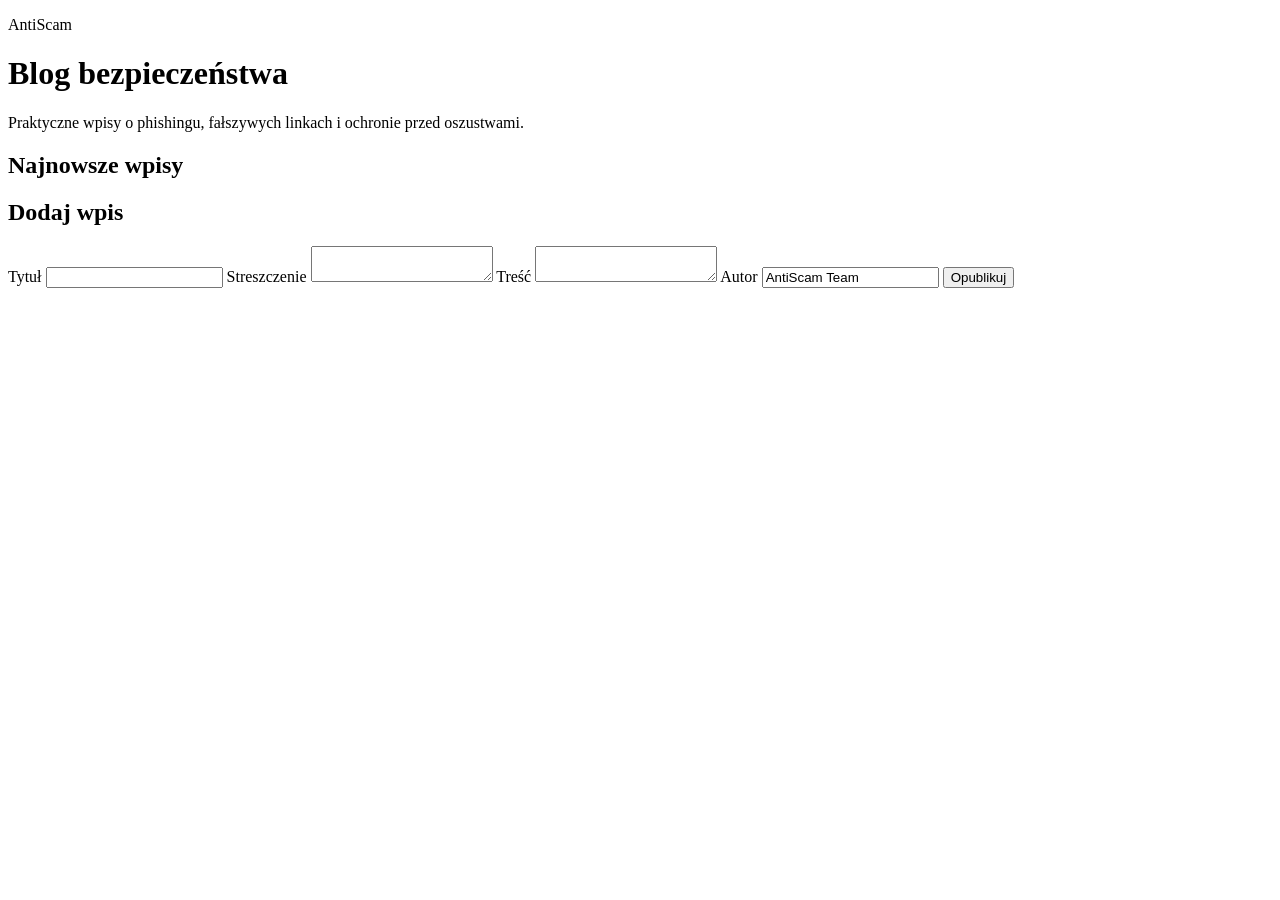
==== src/AntiScam.Blog.Api/wwwroot/index.html @ 68d79f9e "Add C# blog WebAPI with SQLite" ====
<!doctype html>
<html lang="pl">
<head>
  <meta charset="utf-8">
  <meta name="viewport" content="width=device-width, initial-scale=1">
  <title>AntiScam Blog</title>
  <link rel="stylesheet" href="/styles.css">
</head>
<body>
  <header class="site-header">
    <div>
      <p class="eyebrow">AntiScam</p>
      <h1>Blog bezpieczeństwa</h1>
      <p class="lead">Praktyczne wpisy o phishingu, fałszywych linkach i ochronie przed oszustwami.</p>
    </div>
  </header>

  <main class="layout">
    <section class="panel">
      <div class="section-heading">
        <h2>Najnowsze wpisy</h2>
        <span id="workspace" class="workspace"></span>
      </div>
      <div id="posts" class="posts" aria-live="polite"></div>
    </section>

    <aside class="panel form-panel">
      <h2>Dodaj wpis</h2>
      <form id="post-form">
        <label>
          Tytuł
          <input id="title" name="title" required maxlength="160">
        </label>
        <label>
          Streszczenie
          <textarea id="summary" name="summary" required maxlength="300"></textarea>
        </label>
        <label>
          Treść
          <textarea id="content" name="content" required></textarea>
        </label>
        <label>
          Autor
          <input id="author" name="author" required value="AntiScam Team">
        </label>
        <button type="submit">Opublikuj</button>
      </form>
      <p id="form-status" class="status" role="status"></p>
    </aside>
  </main>

  <script src="/app.js"></script>
</body>
</html>
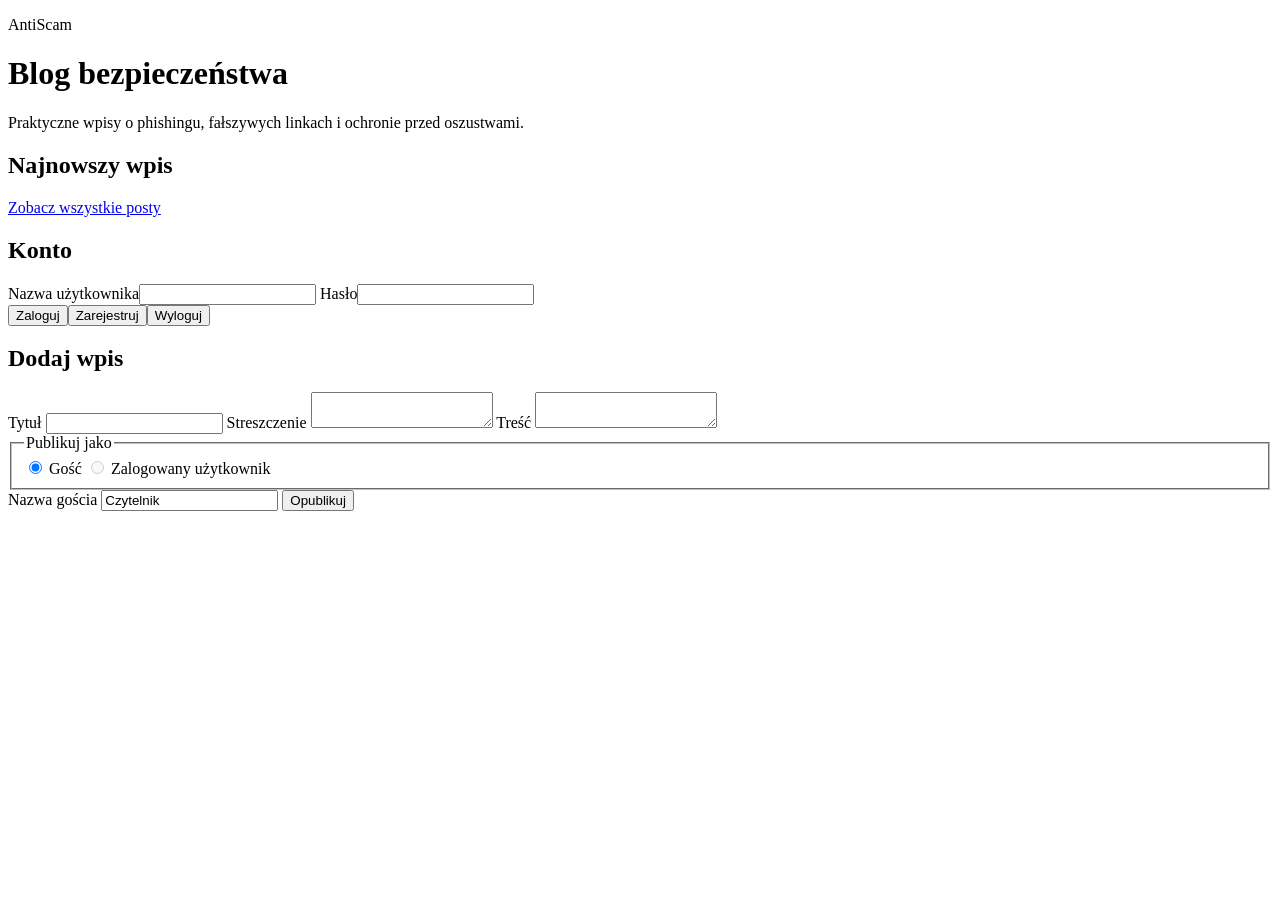
==== commit e2e0897b: "Prepare GitHub deployment: security fixes, backup and auth improvements, docs and UI updates" ====
--- a/src/AntiScam.Blog.Api/wwwroot/index.html
+++ b/src/AntiScam.Blog.Api/wwwroot/index.html
@@ -18,13 +18,33 @@
   <main class="layout">
     <section class="panel">
       <div class="section-heading">
-        <h2>Najnowsze wpisy</h2>
+        <div>
+          <h2 id="posts-heading">Najnowszy wpis</h2>
+          <a class="all-posts-link" href="/?view=all">Zobacz wszystkie posty</a>
+        </div>
         <span id="workspace" class="workspace"></span>
       </div>
       <div id="posts" class="posts" aria-live="polite"></div>
     </section>
 
     <aside class="panel form-panel">
+      <h2>Konto</h2>
+      <form id="auth-form">
+        <label>Nazwa użytkownika<input name="userName" required minlength="3" maxlength="100"></label>
+        <label>Hasło<input name="password" type="password" required minlength="12" autocomplete="current-password"></label>
+        <div class="auth-actions"><button type="submit" data-action="login">Zaloguj</button><button type="submit" data-action="register">Zarejestruj</button><button type="button" id="logout-button">Wyloguj</button></div>
+      </form>
+      <p id="auth-status" class="status" role="status"></p>
+
+      <section id="admin-panel" class="admin-panel" hidden>
+        <h2>Panel administratora</h2>
+        <p id="admin-status" class="status" role="status"></p>
+        <h3>Użytkownicy</h3>
+        <div id="admin-users" class="admin-list"></div>
+        <h3>Posty</h3>
+        <div id="admin-posts" class="admin-list"></div>
+      </section>
+
       <h2>Dodaj wpis</h2>
       <form id="post-form">
         <label>
@@ -39,9 +59,14 @@
           Treść
           <textarea id="content" name="content" required></textarea>
         </label>
+        <fieldset class="publication-identity">
+          <legend>Publikuj jako</legend>
+          <label><input type="radio" name="post-author-mode" value="guest" checked> Gość</label>
+          <label><input type="radio" name="post-author-mode" value="user" disabled> Zalogowany użytkownik</label>
+        </fieldset>
         <label>
-          Autor
-          <input id="author" name="author" required value="AntiScam Team">
+          <span class="author-label">Nazwa gościa</span>
+          <input id="author" name="author" required maxlength="100" value="Czytelnik">
         </label>
         <button type="submit">Opublikuj</button>
       </form>
@@ -49,6 +74,6 @@
     </aside>
   </main>
 
-  <script src="/app.js"></script>
+  <script src="/app.js?v=20260802-author-mode"></script>
 </body>
 </html>
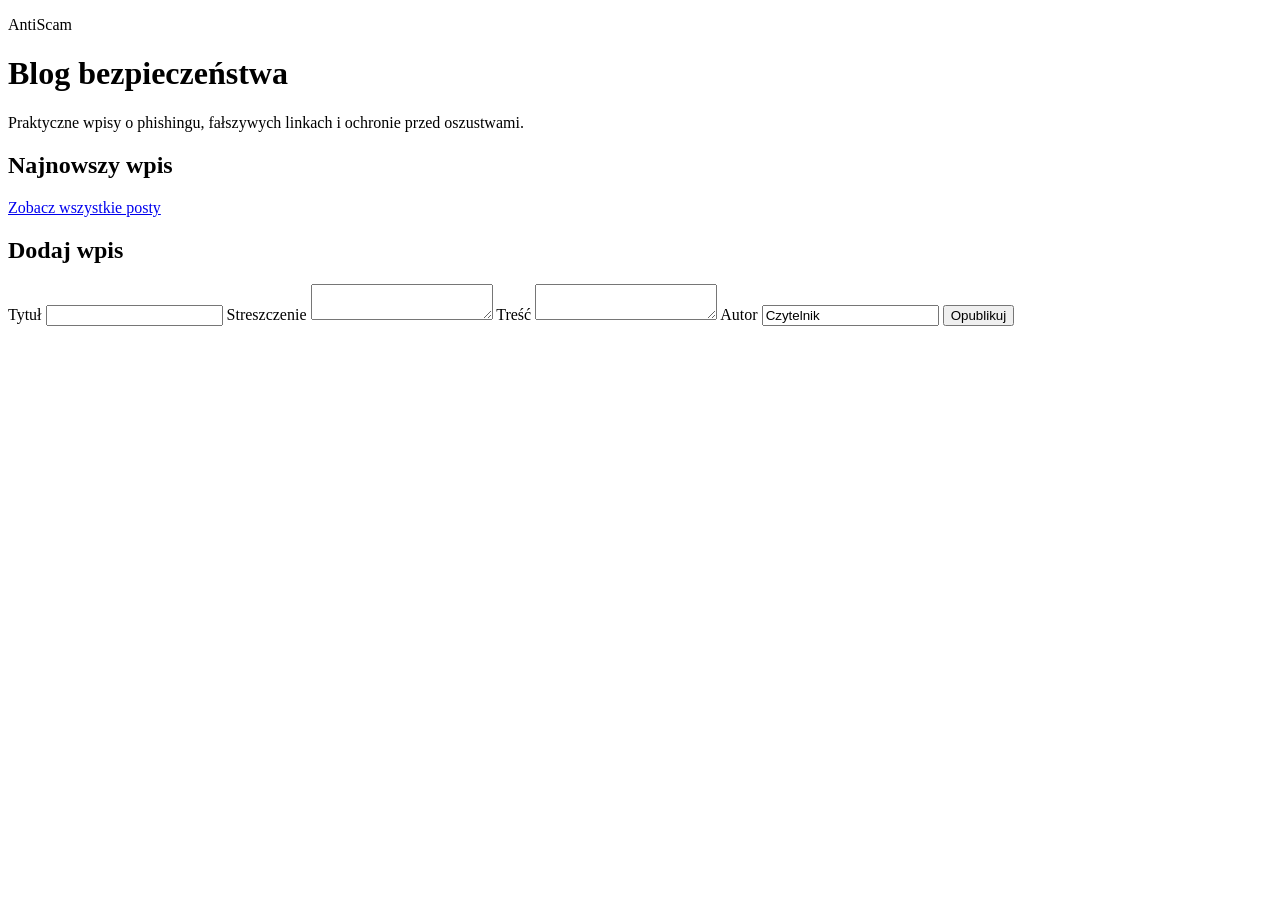
==== commit ad7142a7: "Update documentation and refactor API models" ====
--- a/src/AntiScam.Blog.Api/wwwroot/index.html
+++ b/src/AntiScam.Blog.Api/wwwroot/index.html
@@ -28,23 +28,6 @@
     </section>
 
     <aside class="panel form-panel">
-      <h2>Konto</h2>
-      <form id="auth-form">
-        <label>Nazwa użytkownika<input name="userName" required minlength="3" maxlength="100"></label>
-        <label>Hasło<input name="password" type="password" required minlength="12" autocomplete="current-password"></label>
-        <div class="auth-actions"><button type="submit" data-action="login">Zaloguj</button><button type="submit" data-action="register">Zarejestruj</button><button type="button" id="logout-button">Wyloguj</button></div>
-      </form>
-      <p id="auth-status" class="status" role="status"></p>
-
-      <section id="admin-panel" class="admin-panel" hidden>
-        <h2>Panel administratora</h2>
-        <p id="admin-status" class="status" role="status"></p>
-        <h3>Użytkownicy</h3>
-        <div id="admin-users" class="admin-list"></div>
-        <h3>Posty</h3>
-        <div id="admin-posts" class="admin-list"></div>
-      </section>
-
       <h2>Dodaj wpis</h2>
       <form id="post-form">
         <label>
@@ -59,13 +42,8 @@
           Treść
           <textarea id="content" name="content" required></textarea>
         </label>
-        <fieldset class="publication-identity">
-          <legend>Publikuj jako</legend>
-          <label><input type="radio" name="post-author-mode" value="guest" checked> Gość</label>
-          <label><input type="radio" name="post-author-mode" value="user" disabled> Zalogowany użytkownik</label>
-        </fieldset>
         <label>
-          <span class="author-label">Nazwa gościa</span>
+          Autor
           <input id="author" name="author" required maxlength="100" value="Czytelnik">
         </label>
         <button type="submit">Opublikuj</button>
@@ -74,6 +52,6 @@
     </aside>
   </main>
 
-  <script src="/app.js?v=20260802-author-mode"></script>
+  <script src="/app.js?v=20260816-no-auth"></script>
 </body>
 </html>
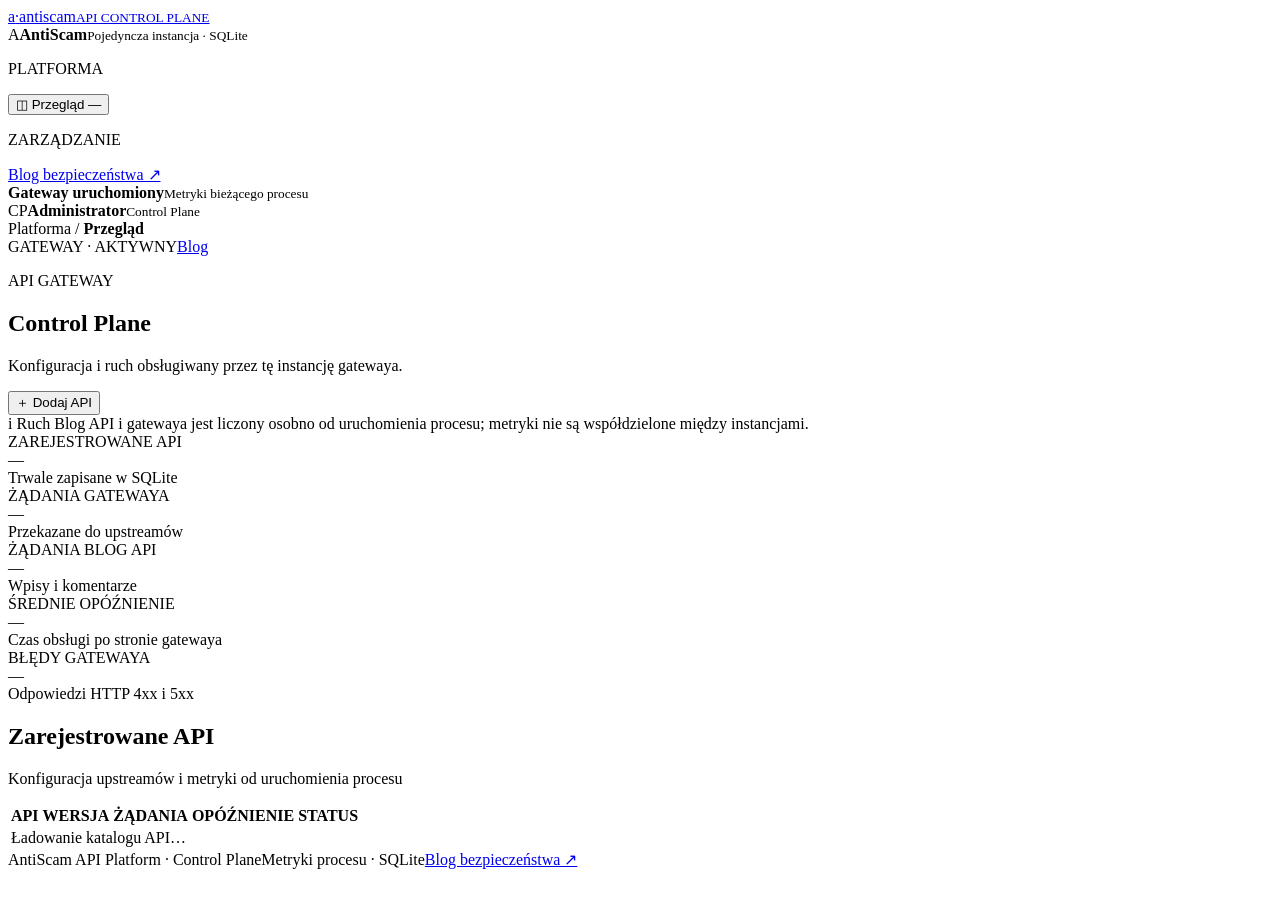
==== commit 9d0f0b1f: "feat: add API gateway and blog controls Co-authored-by: Copilot <223556219+Copilot@users.noreply.git" ====
--- a/src/AntiScam.Blog.Api/wwwroot/index.html
+++ b/src/AntiScam.Blog.Api/wwwroot/index.html
@@ -3,55 +3,140 @@
 <head>
   <meta charset="utf-8">
   <meta name="viewport" content="width=device-width, initial-scale=1">
-  <title>AntiScam Blog</title>
+  <meta name="theme-color" content="#101a2b">
+  <title>AntiScam · API Control Plane</title>
+  <link rel="preconnect" href="https://fonts.googleapis.com">
+  <link rel="preconnect" href="https://fonts.gstatic.com" crossorigin>
+  <link href="https://fonts.googleapis.com/css2?family=DM+Mono:wght@400;500&family=Manrope:wght@400;500;600;700;800&display=swap" rel="stylesheet">
   <link rel="stylesheet" href="/styles.css">
+  <link rel="stylesheet" href="/gateway.css">
 </head>
 <body>
-  <header class="site-header">
-    <div>
-      <p class="eyebrow">AntiScam</p>
-      <h1>Blog bezpieczeństwa</h1>
-      <p class="lead">Praktyczne wpisy o phishingu, fałszywych linkach i ochronie przed oszustwami.</p>
+  <aside class="sidebar">
+    <a class="brand" href="/"><span class="brand-mark">a<span>·</span></span><span>antiscam<small>API CONTROL PLANE</small></span></a>
+    <div class="org-switch"><span class="org-icon">A</span><span><b>AntiScam</b><small>Pojedyncza instancja · SQLite</small></span></div>
+    <p class="nav-label">PLATFORMA</p>
+    <nav aria-label="Główna nawigacja">
+      <button class="nav-item active" data-view="overview"><span class="nav-icon">◫</span> Przegląd <span class="nav-count">—</span></button>
+    </nav>
+    <p class="nav-label lower-label">ZARZĄDZANIE</p>
+    <nav aria-label="Zarządzanie"><a class="nav-item" href="/blog.html">Blog bezpieczeństwa ↗</a></nav>
+    <div class="sidebar-bottom">
+      <div class="region"><span class="pulse"></span><span><b>Gateway uruchomiony</b><small>Metryki bieżącego procesu</small></span></div>
+      <div class="user"><span class="avatar">CP</span><span><b>Administrator</b><small>Control Plane</small></span></div>
     </div>
-  </header>
+  </aside>
 
-  <main class="layout">
-    <section class="panel">
-      <div class="section-heading">
+  <main class="main">
+    <header class="topbar">
+      <div class="breadcrumbs">Platforma <span>/</span> <b id="crumb">Przegląd</b></div>
+      <div class="top-actions"><span class="env-pill gateway-live-pill"><i></i> GATEWAY · AKTYWNY</span><a class="help-button" href="/blog.html">Blog</a></div>
+    </header>
+    <div class="page-wrap">
+      <section class="page-heading">
         <div>
-          <h2 id="posts-heading">Najnowszy wpis</h2>
-          <a class="all-posts-link" href="/?view=all">Zobacz wszystkie posty</a>
+          <p class="overline" id="page-kicker">API GATEWAY</p>
+          <h1 id="page-title">Control Plane</h1>
+          <p id="page-subtitle">Konfiguracja i ruch obsługiwany przez tę instancję gatewaya.</p>
         </div>
-        <span id="workspace" class="workspace"></span>
+        <div class="heading-actions"><button class="button button-primary" id="add-api"><span>＋</span> Dodaj API</button></div>
+      </section>
+
+      <div class="live-note"><span>i</span> Ruch Blog API i gatewaya jest liczony osobno od uruchomienia procesu; metryki nie są współdzielone między instancjami.</div>
+      <section class="metrics" aria-label="Rzeczywiste metryki Blog API i gatewaya">
+        <article class="metric-card"><div class="metric-top"><span>ZAREJESTROWANE API</span></div><div class="metric-value">—</div><div class="metric-foot">Trwale zapisane w SQLite</div></article>
+        <article class="metric-card"><div class="metric-top"><span>ŻĄDANIA GATEWAYA</span></div><div class="metric-value">—</div><div class="metric-foot">Przekazane do upstreamów</div></article>
+        <article class="metric-card"><div class="metric-top"><span>ŻĄDANIA BLOG API</span></div><div class="metric-value">—</div><div class="metric-foot">Wpisy i komentarze</div></article>
+        <article class="metric-card"><div class="metric-top"><span>ŚREDNIE OPÓŹNIENIE</span></div><div class="metric-value">—</div><div class="metric-foot">Czas obsługi po stronie gatewaya</div></article>
+        <article class="metric-card"><div class="metric-top"><span>BŁĘDY GATEWAYA</span></div><div class="metric-value">—</div><div class="metric-foot">Odpowiedzi HTTP 4xx i 5xx</div></article>
+      </section>
+
+      <section class="bottom-grid">
+        <article class="panel api-panel">
+          <div class="panel-header"><div><h2>Zarejestrowane API</h2><p>Konfiguracja upstreamów i metryki od uruchomienia procesu</p></div></div>
+          <div class="table-wrap">
+            <table>
+              <thead><tr><th>API</th><th>WERSJA</th><th>ŻĄDANIA</th><th>OPÓŹNIENIE</th><th>STATUS</th></tr></thead>
+              <tbody id="api-rows"><tr><td colspan="7" class="loading">Ładowanie katalogu API…</td></tr></tbody>
+            </table>
+          </div>
+        </article>
+      </section>
+      <footer><span>AntiScam API Platform <span class="footer-sep">·</span> Control Plane</span><span>Metryki procesu · SQLite</span><span><a href="/blog.html">Blog bezpieczeństwa ↗</a></span></footer>
+    </div>
+  </main>
+  <dialog class="gateway-dialog" id="api-dialog" aria-labelledby="api-dialog-title">
+    <form id="api-form">
+      <div class="gateway-dialog-header">
+        <div><p class="overline">KONFIGURACJA GATEWAY</p><h2 id="api-dialog-title">Dodaj API</h2></div>
+        <button class="dialog-close" type="button" data-close-api-dialog aria-label="Zamknij">×</button>
       </div>
-      <div id="posts" class="posts" aria-live="polite"></div>
+      <label for="api-name">Nazwa API</label>
+      <input id="api-name" name="name" required maxlength="100" autocomplete="off">
+      <label for="api-version">Wersja</label>
+      <input id="api-version" name="version" required maxlength="40" value="v1" autocomplete="off">
+      <label for="api-upstream">Adres bazowy upstream</label>
+      <input id="api-upstream" name="upstreamUrl" type="url" required maxlength="2048" placeholder="https://api.example.com">
+      <p class="dialog-hint">Gateway dopisze ścieżkę żądania do tego adresu.</p>
+      <label class="gateway-enabled"><input id="api-enabled" name="enabled" type="checkbox" checked> API aktywne</label>
+      <p class="dialog-error" id="api-form-error" role="alert" hidden></p>
+      <div class="gateway-dialog-actions">
+        <button class="button button-quiet" type="button" data-close-api-dialog>Anuluj</button>
+        <button class="button button-primary" id="api-form-submit" type="submit">Zapisz API</button>
+      </div>
+    </form>
+  </dialog>
+  <dialog class="gateway-dialog key-dialog" id="key-dialog" aria-labelledby="key-dialog-title">
+    <div class="gateway-dialog-header">
+      <div><p class="overline">KLUCZ KLIENTA</p><h2 id="key-dialog-title">Zapisz klucz API</h2></div>
+      <button class="dialog-close" type="button" data-close-key-dialog aria-label="Zamknij">×</button>
+    </div>
+    <p class="dialog-hint">Klucz jest wyświetlany tylko teraz. Skopiuj go i zapisz w bezpiecznym miejscu. Po rotacji poprzedni klucz przestaje działać.</p>
+    <code id="generated-api-key"></code>
+    <div class="gateway-dialog-actions">
+      <button class="button button-quiet" id="copy-api-key" type="button">Kopiuj klucz</button>
+      <button class="button button-primary" type="button" data-close-key-dialog>Gotowe</button>
+    </div>
+  </dialog>
+  <dialog class="gateway-dialog request-dialog" id="request-dialog" aria-labelledby="request-dialog-title">
+    <form id="request-form">
+      <div class="gateway-dialog-header">
+        <div><p class="overline">GATEWAY PLAYGROUND</p><h2 id="request-dialog-title">Testuj żądanie</h2></div>
+        <button class="dialog-close" type="button" data-close-request-dialog aria-label="Zamknij">×</button>
+      </div>
+      <p class="request-target">Trasa: <code id="request-gateway-url"></code></p>
+      <label for="request-api-key">Klucz klienta <span class="required-mark">*</span></label>
+      <input id="request-api-key" name="apiKey" type="password" required autocomplete="off" spellcheck="false" placeholder="Wklej klucz X-API-Key">
+      <p class="dialog-hint">Klucz jest używany tylko do tego żądania i nie jest zapisywany przez panel.</p>
+      <div class="request-line">
+        <label for="request-method">Metoda</label>
+        <select id="request-method" name="method">
+          <option>GET</option><option>POST</option><option>PUT</option><option>PATCH</option>
+          <option>DELETE</option><option>HEAD</option><option>OPTIONS</option>
+        </select>
+        <label for="request-path">Ścieżka i query</label>
+        <input id="request-path" name="path" value="/" required autocomplete="off" spellcheck="false" placeholder="/scan">
+      </div>
+      <label for="request-content-type">Content-Type</label>
+      <input id="request-content-type" name="contentType" value="application/json" autocomplete="off">
+      <label for="request-body">Treść żądania</label>
+      <textarea id="request-body" name="body" rows="6" spellcheck="false" placeholder='{"text":"Przykładowa wiadomość"}'></textarea>
+      <label for="request-headers">Dodatkowe nagłówki <span class="optional-mark">(opcjonalne, po jednym na linię: Nazwa: wartość)</span></label>
+      <textarea id="request-headers" name="headers" rows="3" spellcheck="false" placeholder="Authorization: Bearer …"></textarea>
+      <p class="dialog-error" id="request-form-error" role="alert" hidden></p>
+      <div class="gateway-dialog-actions">
+        <button class="button button-quiet" type="button" data-close-request-dialog>Anuluj</button>
+        <button class="button button-primary" id="request-submit" type="submit">Wyślij żądanie</button>
+      </div>
+    </form>
+    <section class="request-response" id="request-response" aria-live="polite" hidden>
+      <div class="request-response-header"><h3>Odpowiedź</h3><span id="request-response-status"></span></div>
+      <p id="request-response-meta"></p>
+      <details id="request-response-headers"><summary>Nagłówki odpowiedzi</summary><pre></pre></details>
+      <pre class="request-response-body" id="request-response-body"></pre>
     </section>
-
-    <aside class="panel form-panel">
-      <h2>Dodaj wpis</h2>
-      <form id="post-form">
-        <label>
-          Tytuł
-          <input id="title" name="title" required maxlength="160">
-        </label>
-        <label>
-          Streszczenie
-          <textarea id="summary" name="summary" required maxlength="300"></textarea>
-        </label>
-        <label>
-          Treść
-          <textarea id="content" name="content" required></textarea>
-        </label>
-        <label>
-          Autor
-          <input id="author" name="author" required maxlength="100" value="Czytelnik">
-        </label>
-        <button type="submit">Opublikuj</button>
-      </form>
-      <p id="form-status" class="status" role="status"></p>
-    </aside>
-  </main>
-
-  <script src="/app.js?v=20260816-no-auth"></script>
+  </dialog>
+  <div class="toast" id="toast" role="status"></div>
+  <script src="/app.js?v=20261009-gateway-playground"></script>
 </body>
 </html>
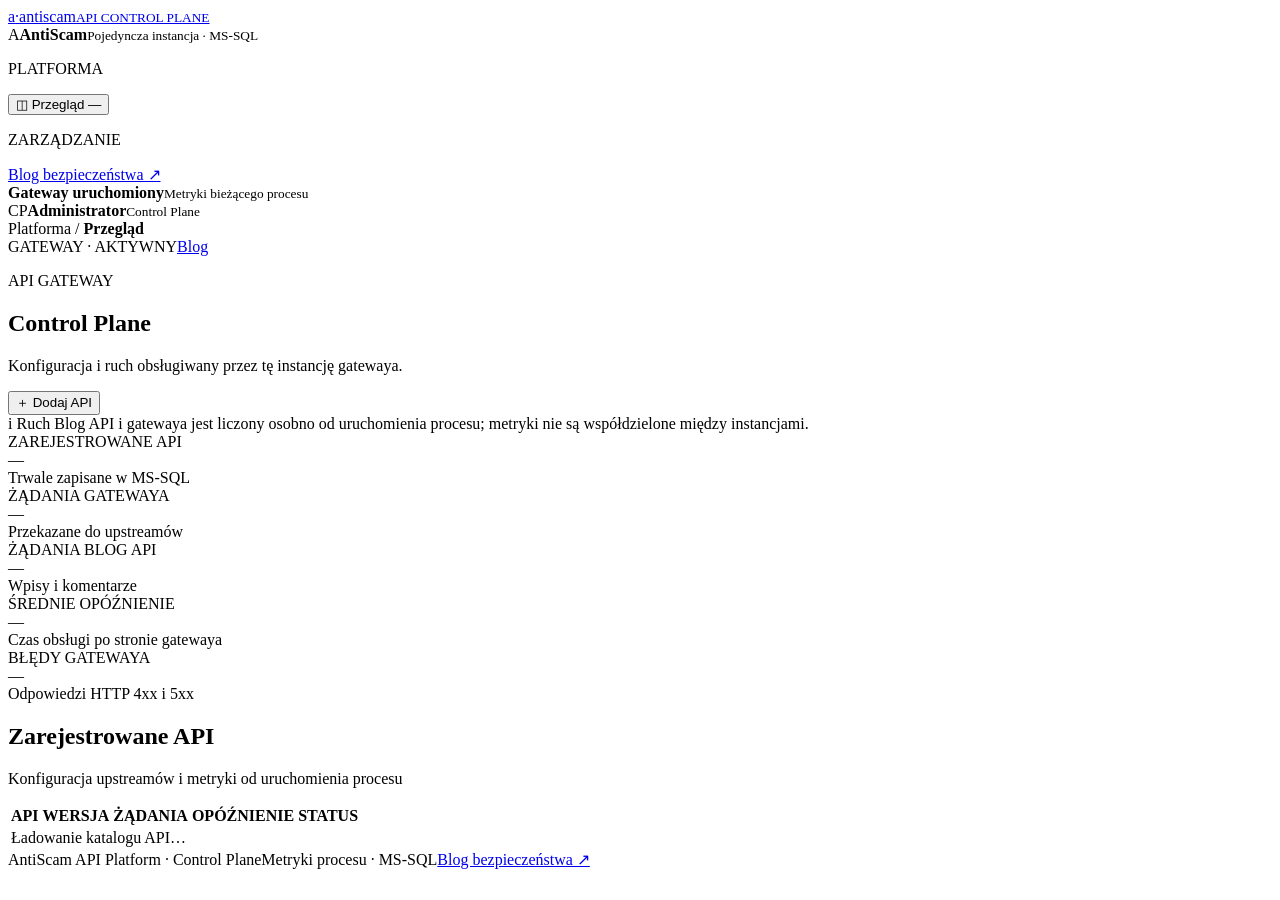
==== commit c487e64e: "feat: deploy SQL Server-backed AntiScam stack" ====
--- a/src/AntiScam.Blog.Api/wwwroot/index.html
+++ b/src/AntiScam.Blog.Api/wwwroot/index.html
@@ -14,7 +14,7 @@
 <body>
   <aside class="sidebar">
     <a class="brand" href="/"><span class="brand-mark">a<span>·</span></span><span>antiscam<small>API CONTROL PLANE</small></span></a>
-    <div class="org-switch"><span class="org-icon">A</span><span><b>AntiScam</b><small>Pojedyncza instancja · SQLite</small></span></div>
+    <div class="org-switch"><span class="org-icon">A</span><span><b>AntiScam</b><small>Pojedyncza instancja · MS-SQL</small></span></div>
     <p class="nav-label">PLATFORMA</p>
     <nav aria-label="Główna nawigacja">
       <button class="nav-item active" data-view="overview"><span class="nav-icon">◫</span> Przegląd <span class="nav-count">—</span></button>
@@ -44,7 +44,7 @@
 
       <div class="live-note"><span>i</span> Ruch Blog API i gatewaya jest liczony osobno od uruchomienia procesu; metryki nie są współdzielone między instancjami.</div>
       <section class="metrics" aria-label="Rzeczywiste metryki Blog API i gatewaya">
-        <article class="metric-card"><div class="metric-top"><span>ZAREJESTROWANE API</span></div><div class="metric-value">—</div><div class="metric-foot">Trwale zapisane w SQLite</div></article>
+        <article class="metric-card"><div class="metric-top"><span>ZAREJESTROWANE API</span></div><div class="metric-value">—</div><div class="metric-foot">Trwale zapisane w MS-SQL</div></article>
         <article class="metric-card"><div class="metric-top"><span>ŻĄDANIA GATEWAYA</span></div><div class="metric-value">—</div><div class="metric-foot">Przekazane do upstreamów</div></article>
         <article class="metric-card"><div class="metric-top"><span>ŻĄDANIA BLOG API</span></div><div class="metric-value">—</div><div class="metric-foot">Wpisy i komentarze</div></article>
         <article class="metric-card"><div class="metric-top"><span>ŚREDNIE OPÓŹNIENIE</span></div><div class="metric-value">—</div><div class="metric-foot">Czas obsługi po stronie gatewaya</div></article>
@@ -62,7 +62,7 @@
           </div>
         </article>
       </section>
-      <footer><span>AntiScam API Platform <span class="footer-sep">·</span> Control Plane</span><span>Metryki procesu · SQLite</span><span><a href="/blog.html">Blog bezpieczeństwa ↗</a></span></footer>
+      <footer><span>AntiScam API Platform <span class="footer-sep">·</span> Control Plane</span><span>Metryki procesu · MS-SQL</span><span><a href="/blog.html">Blog bezpieczeństwa ↗</a></span></footer>
     </div>
   </main>
   <dialog class="gateway-dialog" id="api-dialog" aria-labelledby="api-dialog-title">
